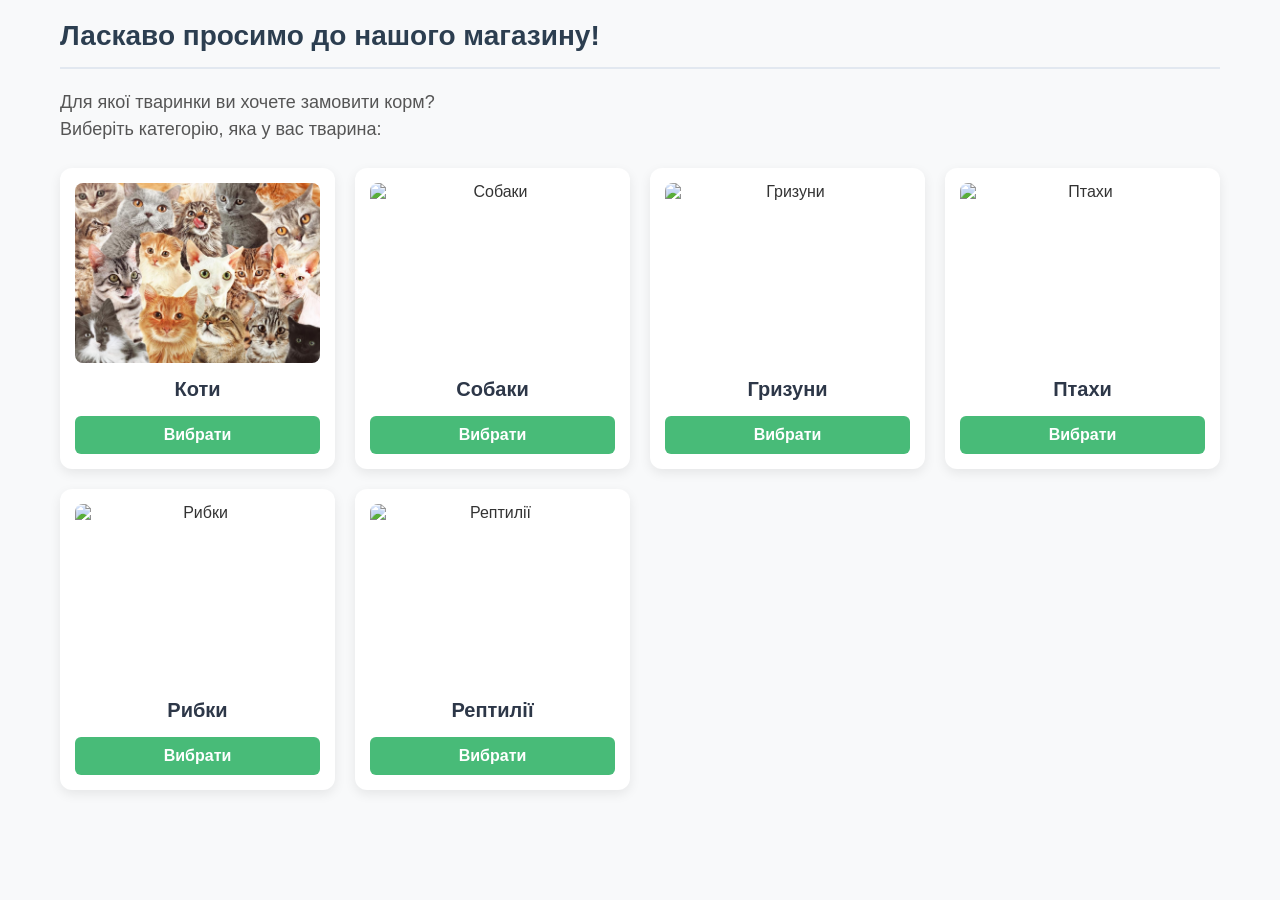
==== index.html @ fbd68b9d "Fix image source for cat product card" ====
<!DOCTYPE html>
<html lang="ua">
<head>
    <meta charset="UTF-8">
    <meta name="viewport" content="width=device-width, initial-scale=1.0">
    <link rel="stylesheet" href="style.css">
</head>
<body>
    <h1>
        Ласкаво просимо до нашого магазину! 
    </h1>
    <hr>
    <p>
        Для якої тваринки ви хочете замовити корм?<br>
        Виберіть категорію, яка у вас тварина:
    </p>

    <div class="products-grid">
        <!-- Картка 1: Коти (Перший у списку) -->
        <div class="product-card">
            <img src="img/сat.jpg" alt="Коти" class="product-image">
            <div class="product-info">
                <span class="product-title">Коти</span>
            </div>
            <button class="select-button">Вибрати</button>
        </div>

        <!-- Картка 2: Собаки -->
        <div class="product-card">
            <img src="img/dog.jpg" alt="Собаки" class="product-image">
            <div class="product-info">
                <span class="product-title">Собаки</span>
            </div>
            <button class="select-button">Вибрати</button>
        </div>

        <!-- Картка 3: Гризуни (хом'яки, кролики, морські свинки) -->
        <div class="product-card">
            <img src="img/rodents.jpg" alt="Гризуни" class="product-image">
            <div class="product-info">
                <span class="product-title">Гризуни</span>
            </div>
            <button class="select-button">Вибрати</button>
        </div>

        <!-- Картка 4: Птахи (папуги, канарки) -->
        <div class="product-card">
            <img src="img/birds.jpg" alt="Птахи" class="product-image">
            <div class="product-info">
                <span class="product-title">Птахи</span>
            </div>
            <button class="select-button">Вибрати</button>
        </div>

        <!-- Картка 5: Рибки -->
        <div class="product-card">
            <img src="img/fish.jpg" alt="Рибки" class="product-image">
            <div class="product-info">
                <span class="product-title">Рибки</span>
            </div>
            <button class="select-button">Вибрати</button>
        </div>

        <!-- Картка 6: Рептилії та амфібії -->
        <div class="product-card">
            <img src="img/reptiles.jpg" alt="Рептилії" class="product-image">
            <div class="product-info">
                <span class="product-title">Рептилії</span>
            </div>
            <button class="select-button">Вибрати</button>
        </div>
    </div>
</body>
</html>
---- style.css ----
/* Загальні налаштування */
* {
    box-sizing: border-box;
    margin: 0;
    padding: 0;
}

body {
    font-family: 'Segoe UI', Tahoma, Geneva, Verdana, sans-serif;
    background-color: #f8f9fa;
    color: #333;
    padding: 20px;
    max-width: 1200px;
    margin: 0 auto;
}

/* Заголовок та шапка */
h1 {
    display: flex;
    align-items: center;
    gap: 15px;
    color: #2c3e50;
    font-size: 28px;
    margin-bottom: 15px;
}

.logo {
    height: 50px;
    width: auto;
    object-fit: contain;
}

hr {
    border: none;
    height: 2px;
    background-color: #e2e8f0;
    margin-bottom: 20px;
}

p {
    font-size: 18px;
    line-height: 1.5;
    color: #555;
    margin-bottom: 25px;
}

/* Сітка для карток (Responsive Grid) */
.products-grid {
    display: grid;
    grid-template-columns: repeat(auto-fill, minmax(240px, 1fr));
    gap: 20px;
}

/* Картка товару/категорії */
.product-card {
    background-color: #ffffff;
    border-radius: 12px;
    box-shadow: 0 4px 12px rgba(0, 0, 0, 0.08);
    padding: 15px;
    display: flex;
    flex-direction: column;
    align-items: center;
    text-align: center;
    transition: transform 0.2s ease, box-shadow 0.2s ease;
}

.product-card:hover {
    transform: translateY(-5px);
    box-shadow: 0 8px 20px rgba(0, 0, 0, 0.12);
}

/* Зображення в картці */
.product-image {
    width: 100%;
    height: 180px;
    object-fit: cover;
    border-radius: 8px;
    margin-bottom: 15px;
}

/* Інформація про товар/категорію */
.product-info {
    display: flex;
    align-items: center;
    justify-content: center;
    gap: 8px;
    margin-bottom: 15px;
}

.product-title {
    font-size: 20px;
    font-weight: 600;
    color: #2d3748;
}

.product-dot {
    color: #48bb78;
    font-size: 18px;
}

/* Кнопка вибору */
.select-button {
    width: 100%;
    padding: 10px 15px;
    background-color: #48bb78;
    color: #ffffff;
    border: none;
    border-radius: 6px;
    font-size: 16px;
    font-weight: 600;
    cursor: pointer;
    transition: background-color 0.2s ease;
    margin-top: auto; /* Вирівнює кнопки по нижньому краю, якщо картки різної висоти */
}

.select-button:hover {
    background-color: #38a169;
}

.select-button:active {
    transform: scale(0.98);
}
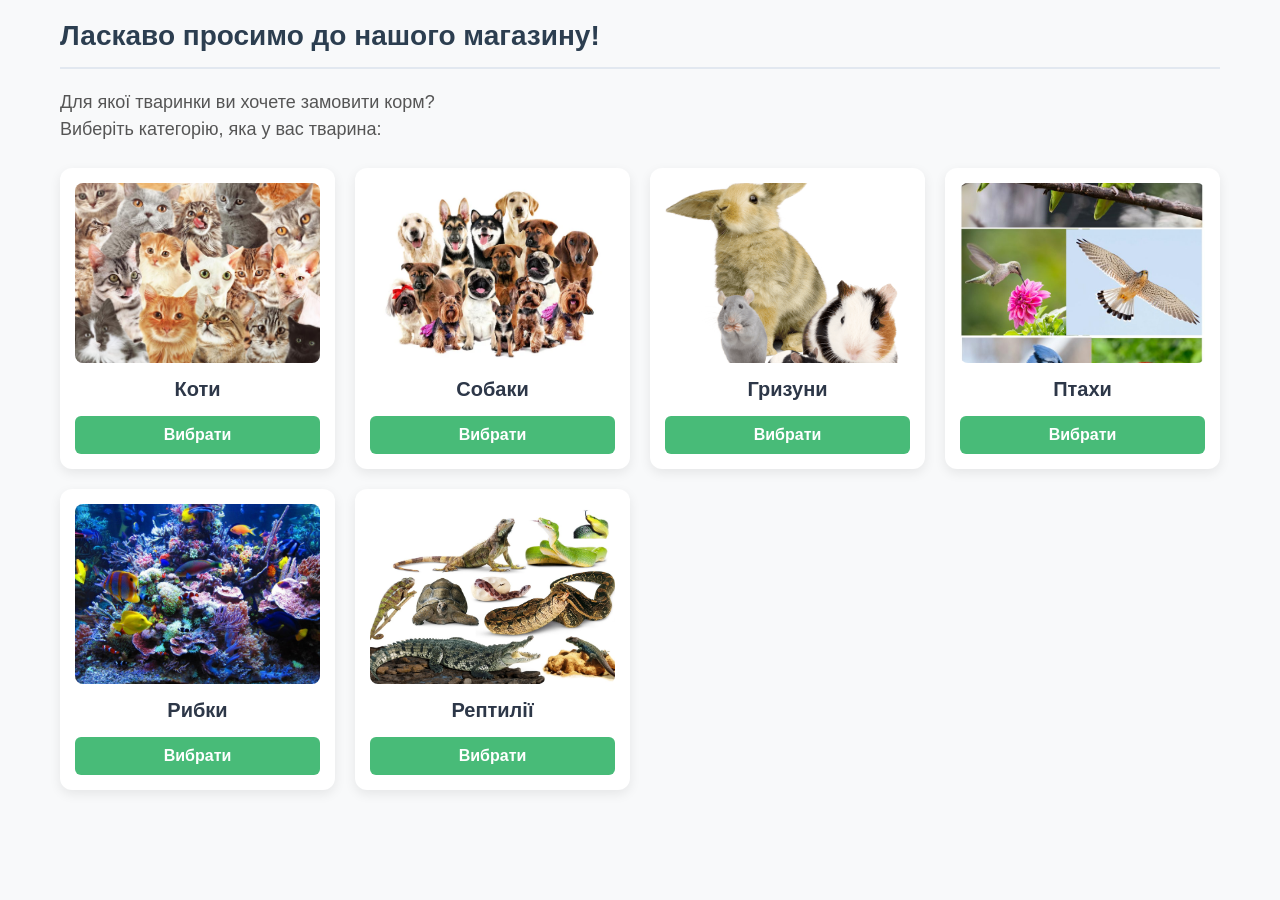
==== commit 1763bfd7: "Update index.html" ====
--- a/index.html
+++ b/index.html
@@ -36,7 +36,7 @@
 
         <!-- Картка 3: Гризуни (хом'яки, кролики, морські свинки) -->
         <div class="product-card">
-            <img src="img/rodents.jpg" alt="Гризуни" class="product-image">
+            <img src="img/rodents.png" alt="Гризуни" class="product-image">
             <div class="product-info">
                 <span class="product-title">Гризуни</span>
             </div>
@@ -61,7 +61,7 @@
             <button class="select-button">Вибрати</button>
         </div>
 
-        <!-- Картка 6: Рептилії та амфібії -->
+        <!-- Картка 6: Рептилії -->
         <div class="product-card">
             <img src="img/reptiles.jpg" alt="Рептилії" class="product-image">
             <div class="product-info">
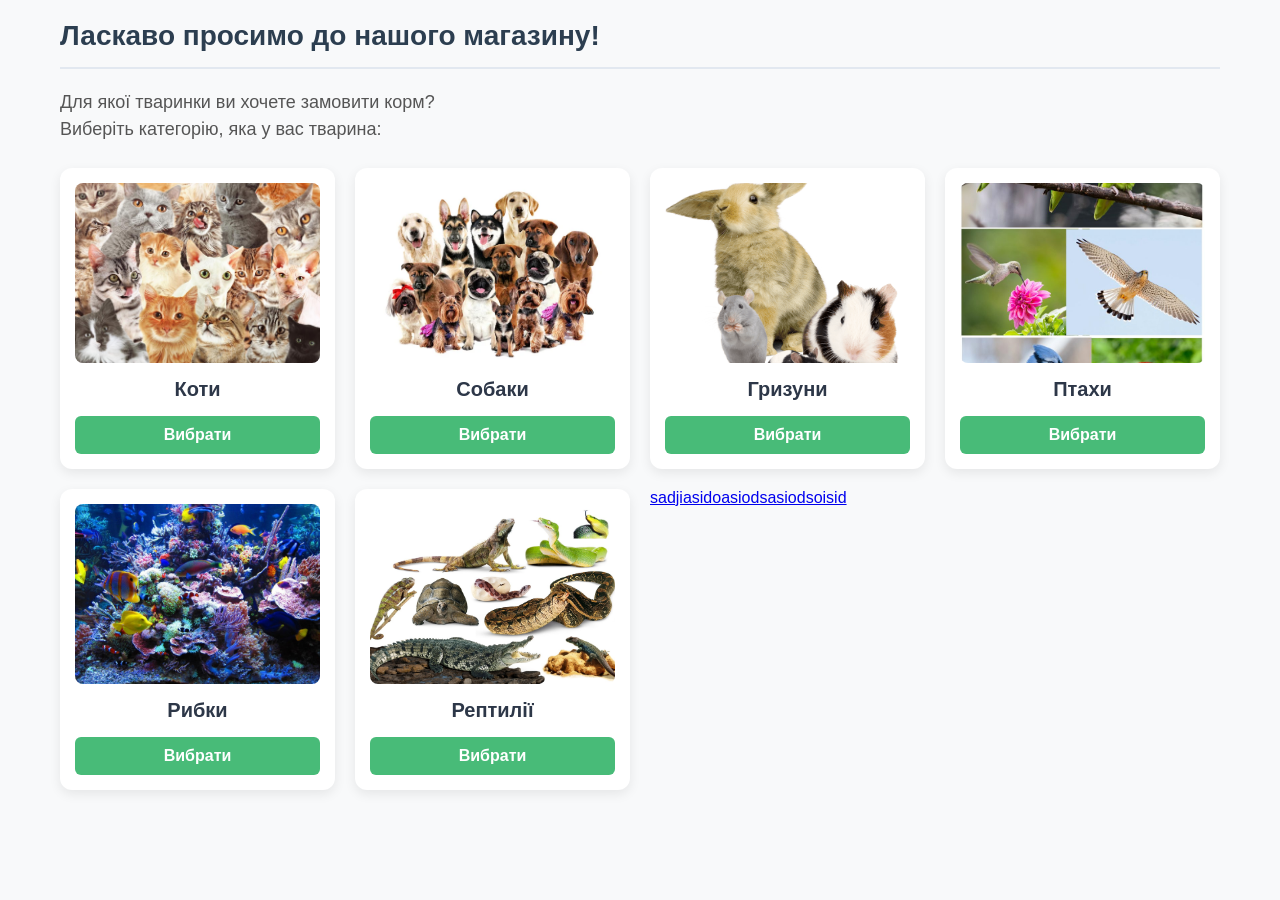
==== commit 778bc202: "Update index.html" ====
--- a/index.html
+++ b/index.html
@@ -69,6 +69,7 @@
             </div>
             <button class="select-button">Вибрати</button>
         </div>
+        <a href="1.html" download>sadjiasidoasiodsasiodsoisid</a>
     </div>
 </body>
 </html>
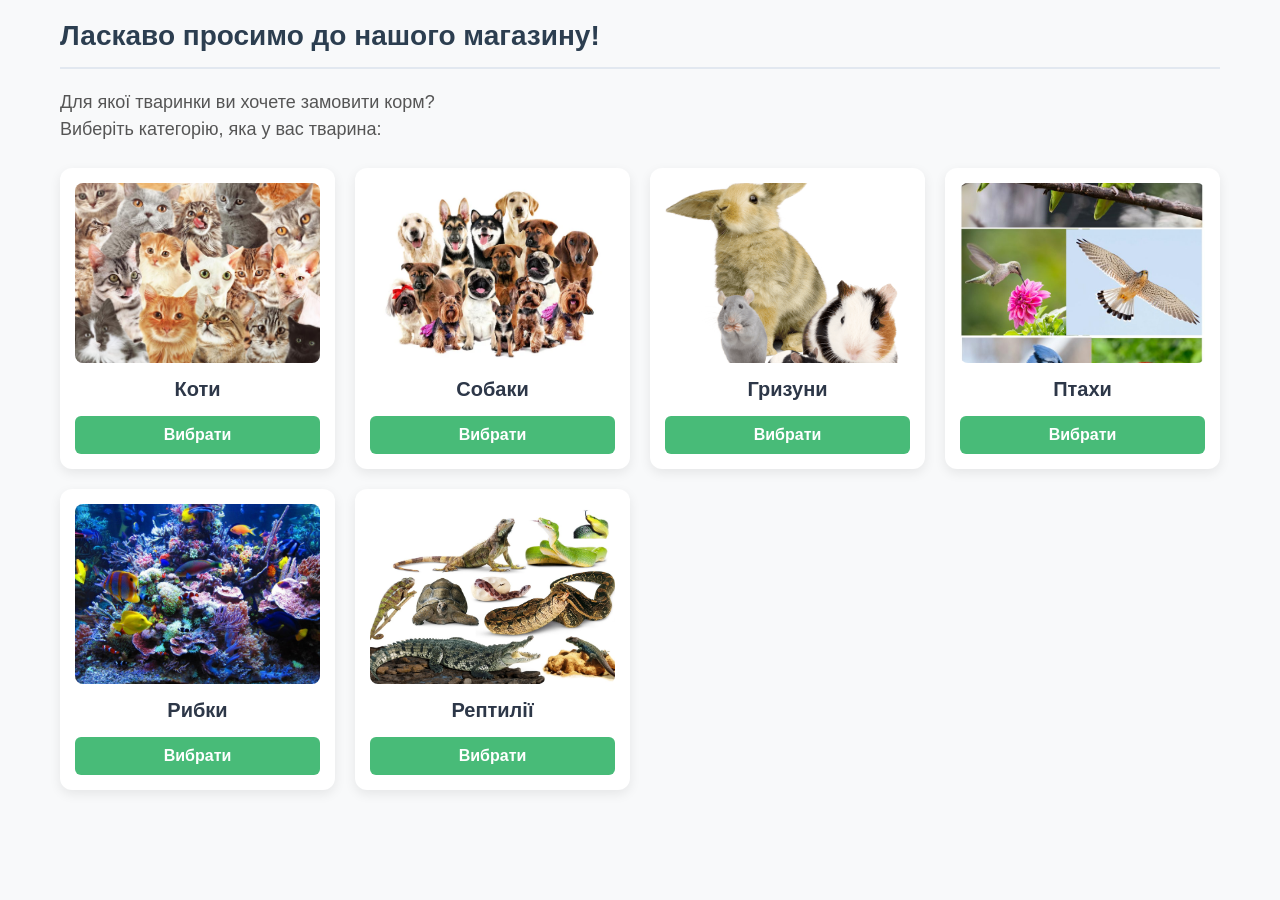
==== commit 7fb500f1: "Remove download link from index.html Removed unnecessary download link from index.html" ====
--- a/index.html
+++ b/index.html
@@ -69,7 +69,6 @@
             </div>
             <button class="select-button">Вибрати</button>
         </div>
-        <a href="1.html" download>sadjiasidoasiodsasiodsoisid</a>
     </div>
 </body>
 </html>
--- a/style.css
+++ b/style.css
@@ -13,8 +13,8 @@
     max-width: 1200px;
     margin: 0 auto;
 }
+/* Заголовок та шапка */
 
-/* Заголовок та шапка */
 h1 {
     display: flex;
     align-items: center;
@@ -45,6 +45,7 @@
 }
 
 /* Сітка для карток (Responsive Grid) */
+
 .products-grid {
     display: grid;
     grid-template-columns: repeat(auto-fill, minmax(240px, 1fr));
@@ -52,6 +53,7 @@
 }
 
 /* Картка товару/категорії */
+
 .product-card {
     background-color: #ffffff;
     border-radius: 12px;
@@ -70,6 +72,7 @@
 }
 
 /* Зображення в картці */
+
 .product-image {
     width: 100%;
     height: 180px;
@@ -79,6 +82,7 @@
 }
 
 /* Інформація про товар/категорію */
+
 .product-info {
     display: flex;
     align-items: center;
@@ -99,6 +103,8 @@
 }
 
 /* Кнопка вибору */
+
+
 .select-button {
     width: 100%;
     padding: 10px 15px;
@@ -110,13 +116,13 @@
     font-weight: 600;
     cursor: pointer;
     transition: background-color 0.2s ease;
-    margin-top: auto; /* Вирівнює кнопки по нижньому краю, якщо картки різної висоти */
+    margin-top: auto; 
 }
-
 .select-button:hover {
     background-color: #38a169;
 }
 
 .select-button:active {
     transform: scale(0.98);
-}+}
+
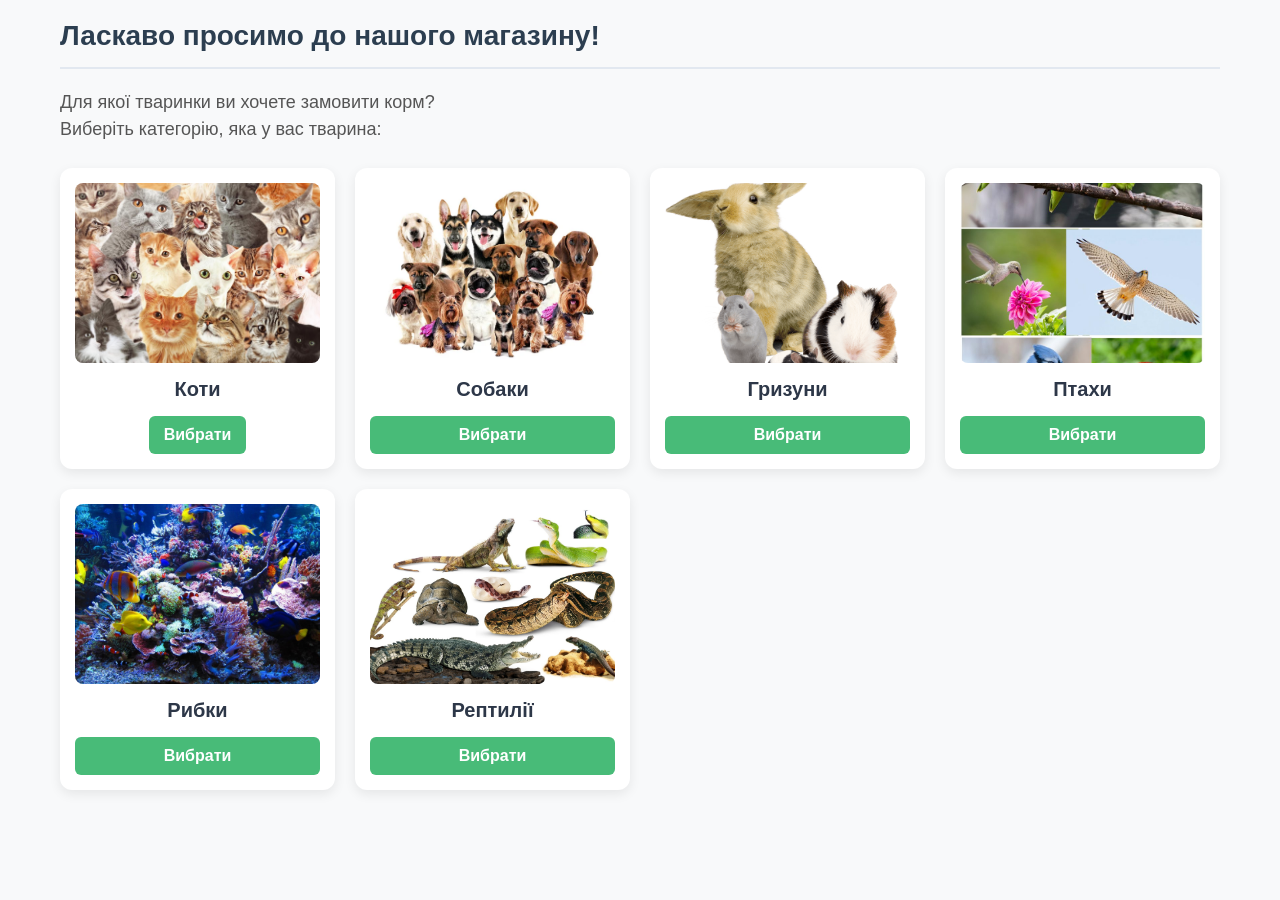
==== commit d0cf9fa7: "Add link to about page in product card" ====
--- a/index.html
+++ b/index.html
@@ -22,7 +22,9 @@
             <div class="product-info">
                 <span class="product-title">Коти</span>
             </div>
+            <a href="about.html"> 
             <button class="select-button">Вибрати</button>
+                </a>
         </div>
 
         <!-- Картка 2: Собаки -->
